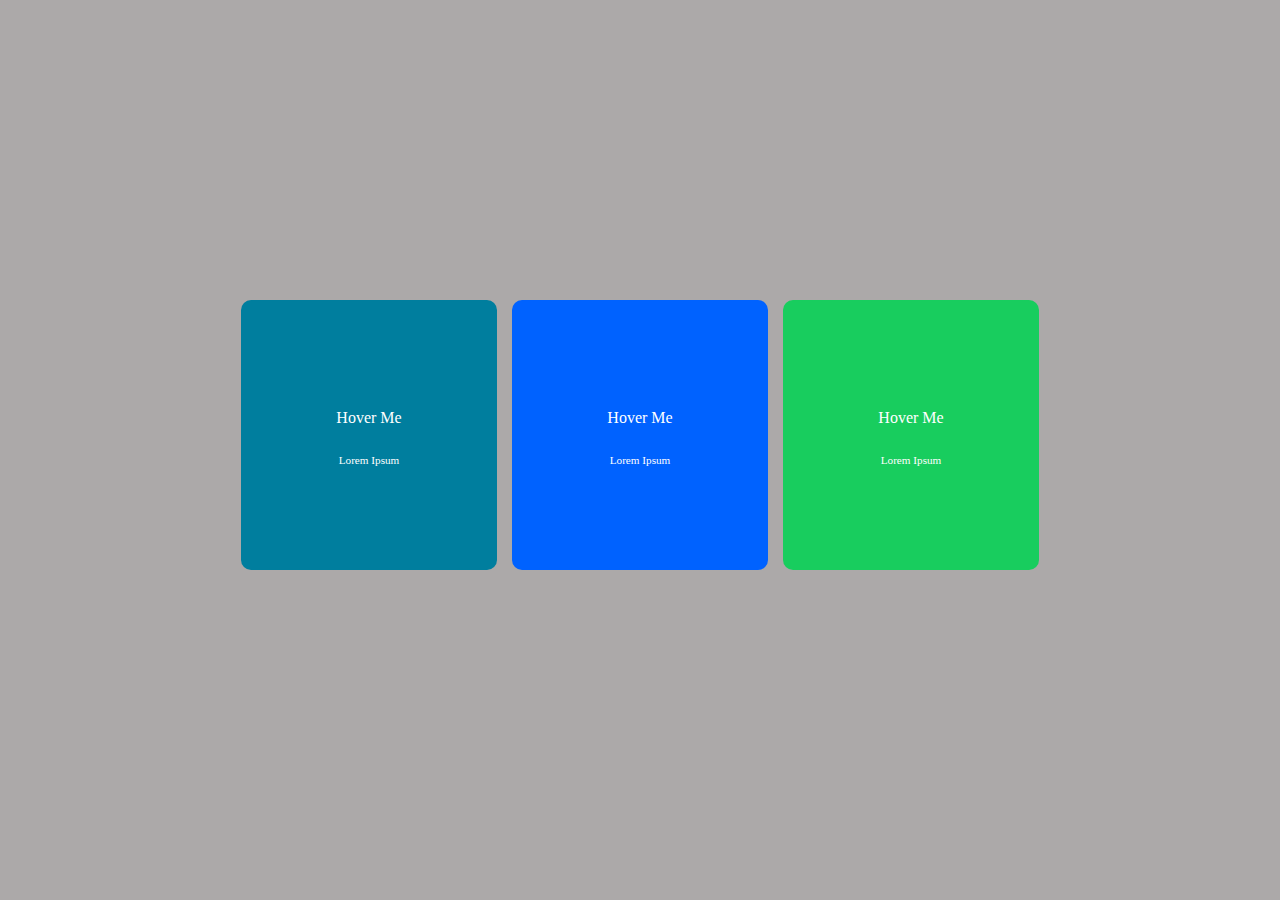
==== hover cards effects/HoverCards.html @ 0e7c7d3b "cards" ====
<!DOCTYPE html>
<html lang="en">
<head>
    <meta charset="UTF-8">
    <meta name="viewport" content="width=device-width, initial-scale=1.0">
    <title>Document</title>
    <link rel="stylesheet" href="styles.css">

</head>
<body>
    <div class="main-container">
        <div class="cards">
            <div class="card red">
                <p class="tip">Hover Me</p>
                <p class="second-text">Lorem Ipsum</p>
            </div>
            <div class="card blue">
                <p class="tip">Hover Me</p>
                <p class="second-text">Lorem Ipsum</p>
            </div>
            <div class="card green">
                <p class="tip">Hover Me</p>
                <p class="second-text">Lorem Ipsum</p>
            </div>
        </div>
    </div>
   
</body>
</html>
---- hover cards effects/styles.css ----
body{
    padding: 0;
    margin: 0;
    background-color: rgb(172, 169, 169);
}
.main-container {
    display: flex;
    align-items: center;
    justify-content: center;
}
.cards{
    display: flex;
    gap: 15px;
    margin: 300px;
}
.cards .red{
    background-color: #007e9e;
}
.cards .blue{
    background-color: #0062ff;
}
.cards .green{
    background-color: #18cd5e;
}
.cards .card{
    display: flex;
    align-items: center;
    justify-content: center;
    flex-direction: column;
    text-align: center;
    height: 30vh;
    width: 20vw;
    border-radius: 10px;
    color: white;
    cursor: pointer;
    transition: 400ms;
}
.cards .card p .tip{
    font-size: 1em;
    font-weight: 750;
}
.cards .card p.second-text{
    font-size: 0.7em;
}
.cards .card:hover{
    transform: scale(1.2,1.2);
}
.cards:hover>.card:not(:hover){
    filter: blur(10px);
    transform: scale(0.9,0.9);
}
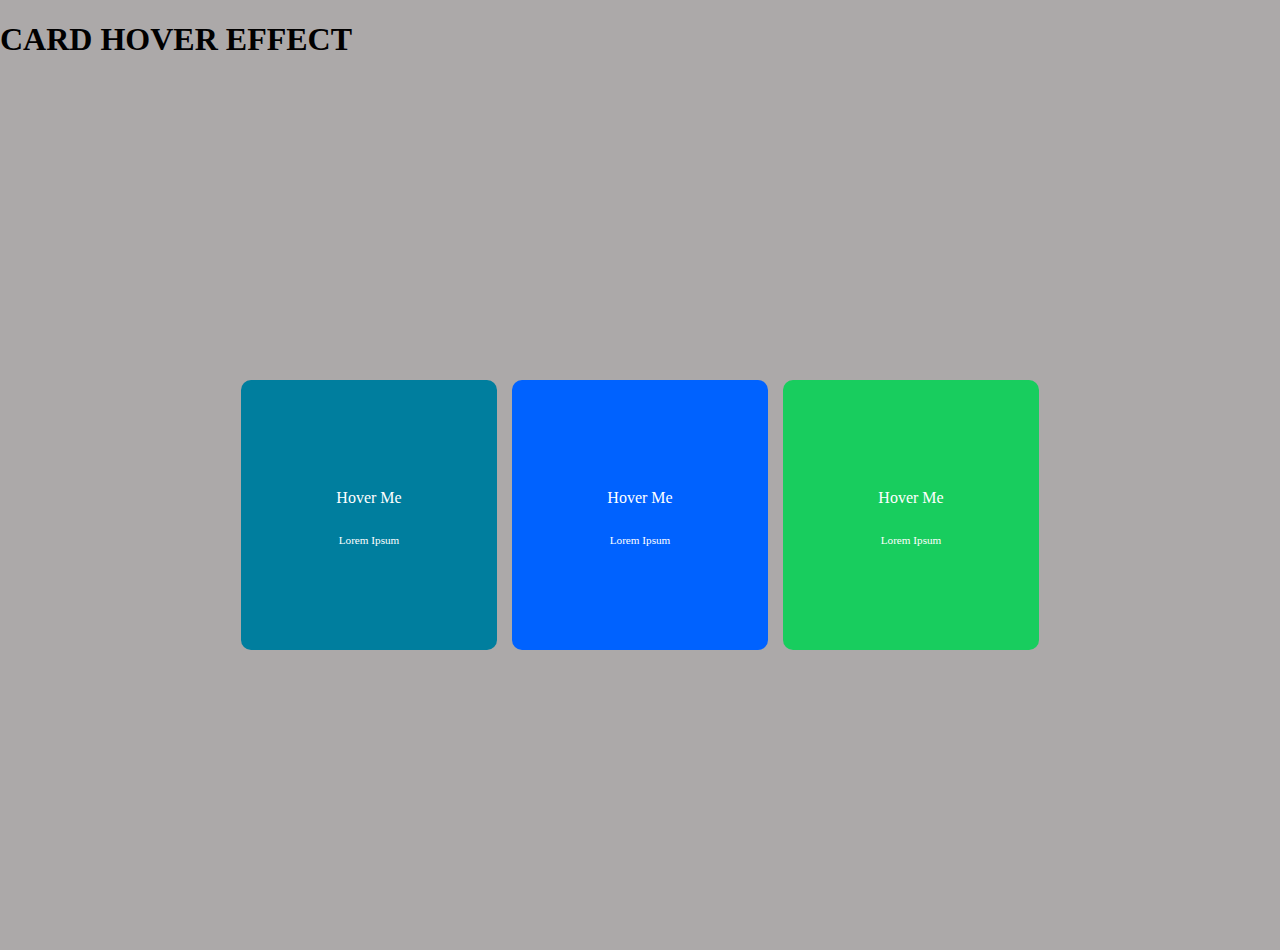
==== commit b5a2bc30: "3d Text" ====
--- a/hover cards effects/HoverCards.html
+++ b/hover cards effects/HoverCards.html
@@ -8,6 +8,9 @@
 
 </head>
 <body>
+    <div class="container">
+        <h1>CARD HOVER EFFECT</h1> 
+    </div>
     <div class="main-container">
         <div class="cards">
             <div class="card red">
--- a/hover cards effects/styles.css
+++ b/hover cards effects/styles.css
@@ -3,6 +3,7 @@
     margin: 0;
     background-color: rgb(172, 169, 169);
 }
+
 .main-container {
     display: flex;
     align-items: center;
